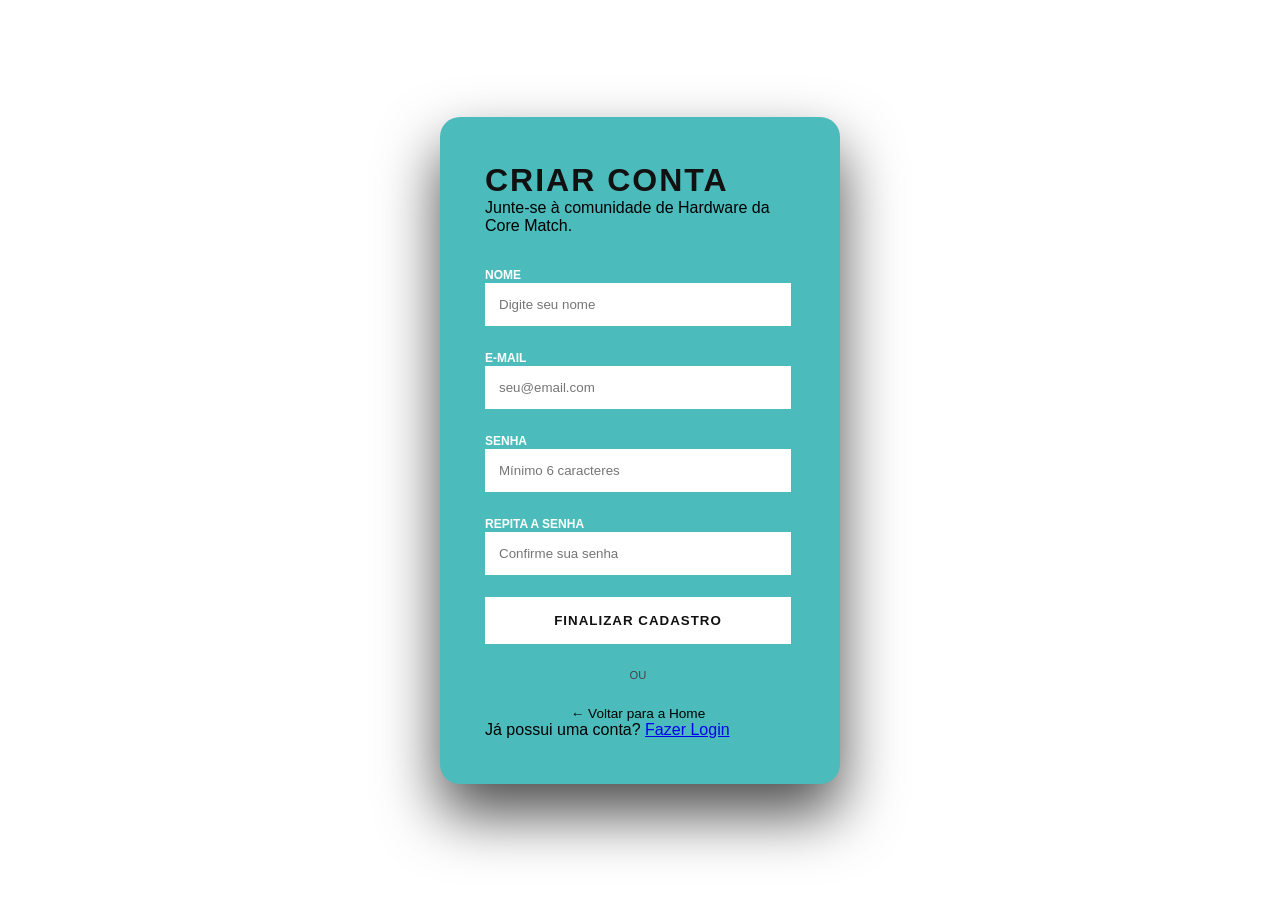
==== html/cadastro.html @ d894ffb8 "adadadadadadad" ====
<!DOCTYPE html>
<html lang="pt-br">
<head>
    <meta charset="UTF-8">
    <meta name="viewport" content="width=device-width, initial-scale=1.0">
    <title>Cadastro | Core Match</title>
    <link rel="stylesheet" href="../css/cadastro.css">
</head>
<body>
    <div class="centralizar-tela">
        <div class="caixa">
            <div class="header-caixa">
                <h2>Criar Conta</h2>
                <p>Junte-se à comunidade de Hardware da Core Match.</p>
            </div>

            <form class="header-caixa" id="formCadastro">
                <div class="grupo-input">
                    <label for="nome">Nome</label>
                    <input type="text" id="nome" placeholder="Digite seu nome" required>
                </div>

                <div class="grupo-input">
                    <label for="email">E-mail</label>
                    <input type="email" id="email" placeholder="seu@email.com" required>
                </div>

                <div class="grupo-input">
                    <label for="senha">Senha</label>
                    <input type="password" id="senha" placeholder="Mínimo 6 caracteres" required>
                </div>

                <div class="grupo-input">
                    <label for="senha-rep">Repita a Senha</label>
                    <input type="password" id="senha-rep" placeholder="Confirme sua senha" required>
                </div>

                <button type="submit" class="botao-primario"><a href="../html/index.html">Finalizar Cadastro</a></button>

                <div class="divider">ou</div>

                <a href="../html/home.html" class="botao-secundario">← Voltar para a Home</a>
            </form>
            
            <div class="footer-caixa">
                Já possui uma conta? <a href="../html/login.html">Fazer Login</a>
            </div>
        </div>
    </div> 

</body>
</html>
---- css/cadastro.css ----
* {
    margin: 0;
    padding: 0;
    box-sizing: border-box;
    font-family: 'Inter', 'Segoe UI', sans-serif;
}

body {

    background: radial-gradient(#ffffff);
    height: 100vh;
    display: flex;
    justify-content: center;
    align-items: center;
}

.caixa {
    background-color: #4cbbbb;
    padding: 45px;
    border-radius: 20px;
    border-right: 4px solid #4cbbbb; 
    box-shadow: 0 30px 60px rgba(0, 0, 0, 0.7);
    width: 100%;
    max-width: 400px;
    animation: slideUp 0.6s ease-out;
}


.header-caixa h2 {
    font-size: 2rem;
    color: #111;
    font-weight: 800;
    text-transform: uppercase;
    letter-spacing: 2px;
}

.header-caixa p {
    color: #000000;
    margin-bottom: 30px;
}

.grupo-input {
    margin-bottom: 22px;
}

.label-row {
    display: flex;
    justify-content: space-between;
    margin-bottom: 8px;
}

.grupo-input label {
    font-size: 0.75rem;
    font-weight: 700;
    color:  #ffffff;
    text-transform: uppercase;
}

.esqueci-senha {
    font-size: 0.75rem;
    color: #666;
    text-decoration: none;
    transition: 0.3s;
}

.esqueci-senha:hover {
    color: var(--mercedes-silver);
}

.grupo-input input {
    width: 100%;
    padding: 14px;
    background: #ffffff;
    border: 1px solid var(--input-border);
    color: white;
    outline: none;
    transition: all 0.3s;
}

.grupo-input input:focus {
    border-color: var(--petronas-turq);
    background: #151515;
}

.botao-primario {
    width: 100%;
    padding: 16px;
    background-color: rgb(255, 255, 255);
    color: rgb(0, 0, 0);
    border: none;
    font-weight: 800;
    cursor: pointer;
    text-transform: uppercase;
    letter-spacing: 1px;
    transition: 0.4s;
    
}

.botao-primario a{
    text-decoration: none;
    color: #111;

}
.botao-primario:hover {
    filter: brightness(1.2);
    box-shadow: 0 0 20px rgba(0, 161, 155, 0.4);
}

.divider {
    text-align: center;
    margin: 25px 0;
    color: #444;
    font-size: 0.7rem;
    text-transform: uppercase;
}

.botao-secundario {
    display: block;
    text-align: center;
    color: black;
    text-decoration: none;
    font-size: 0.85rem;
}
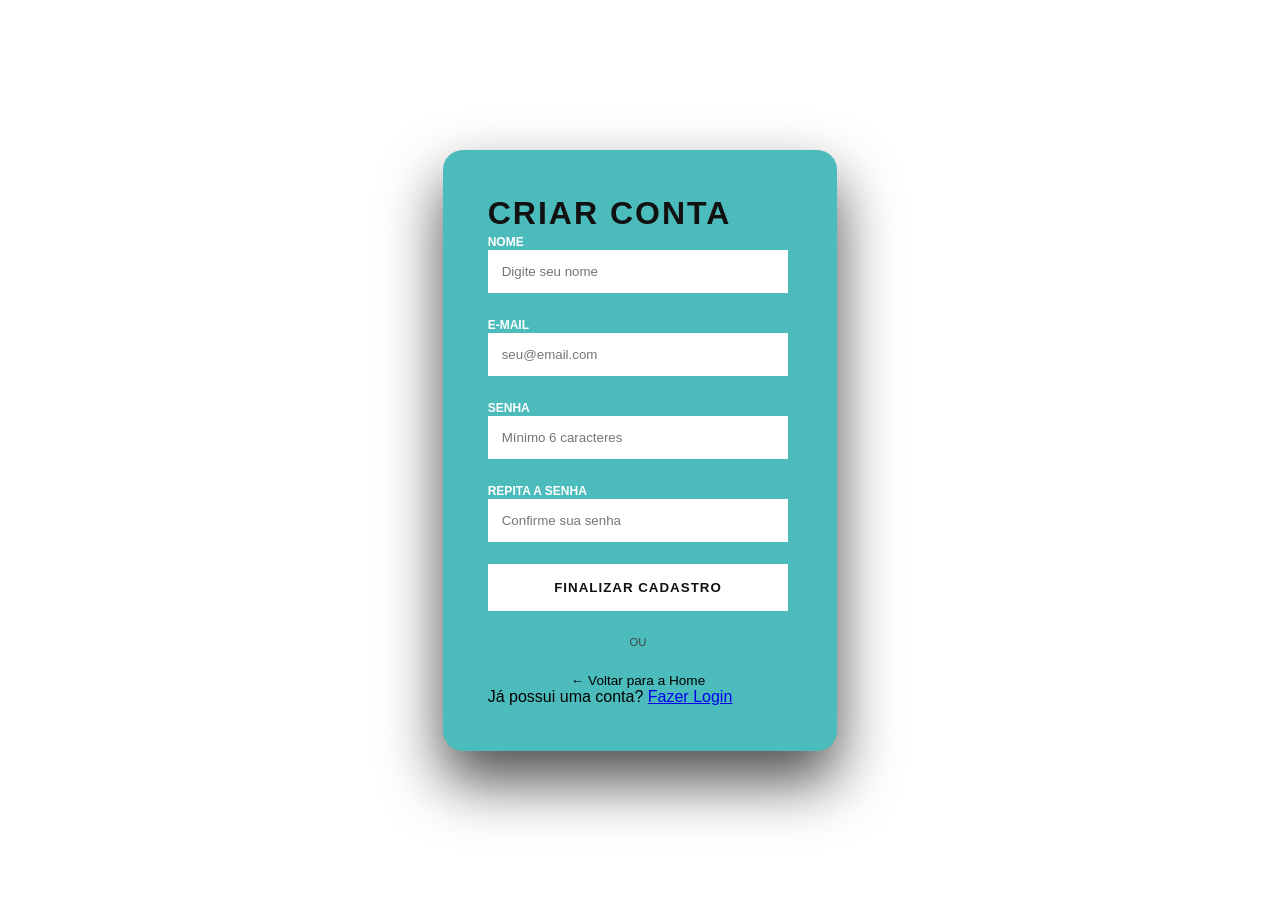
==== commit bb75c46e: "daadadad" ====
--- a/html/cadastro.html
+++ b/html/cadastro.html
@@ -11,7 +11,7 @@
         <div class="caixa">
             <div class="header-caixa">
                 <h2>Criar Conta</h2>
-                <p>Junte-se à comunidade de Hardware da Core Match.</p>
+
             </div>
 
             <form class="header-caixa" id="formCadastro">
@@ -39,7 +39,7 @@
 
                 <div class="divider">ou</div>
 
-                <a href="../html/home.html" class="botao-secundario">← Voltar para a Home</a>
+                <a href="../html/index.html" class="botao-secundario">← Voltar para a Home</a>
             </form>
             
             <div class="footer-caixa">
